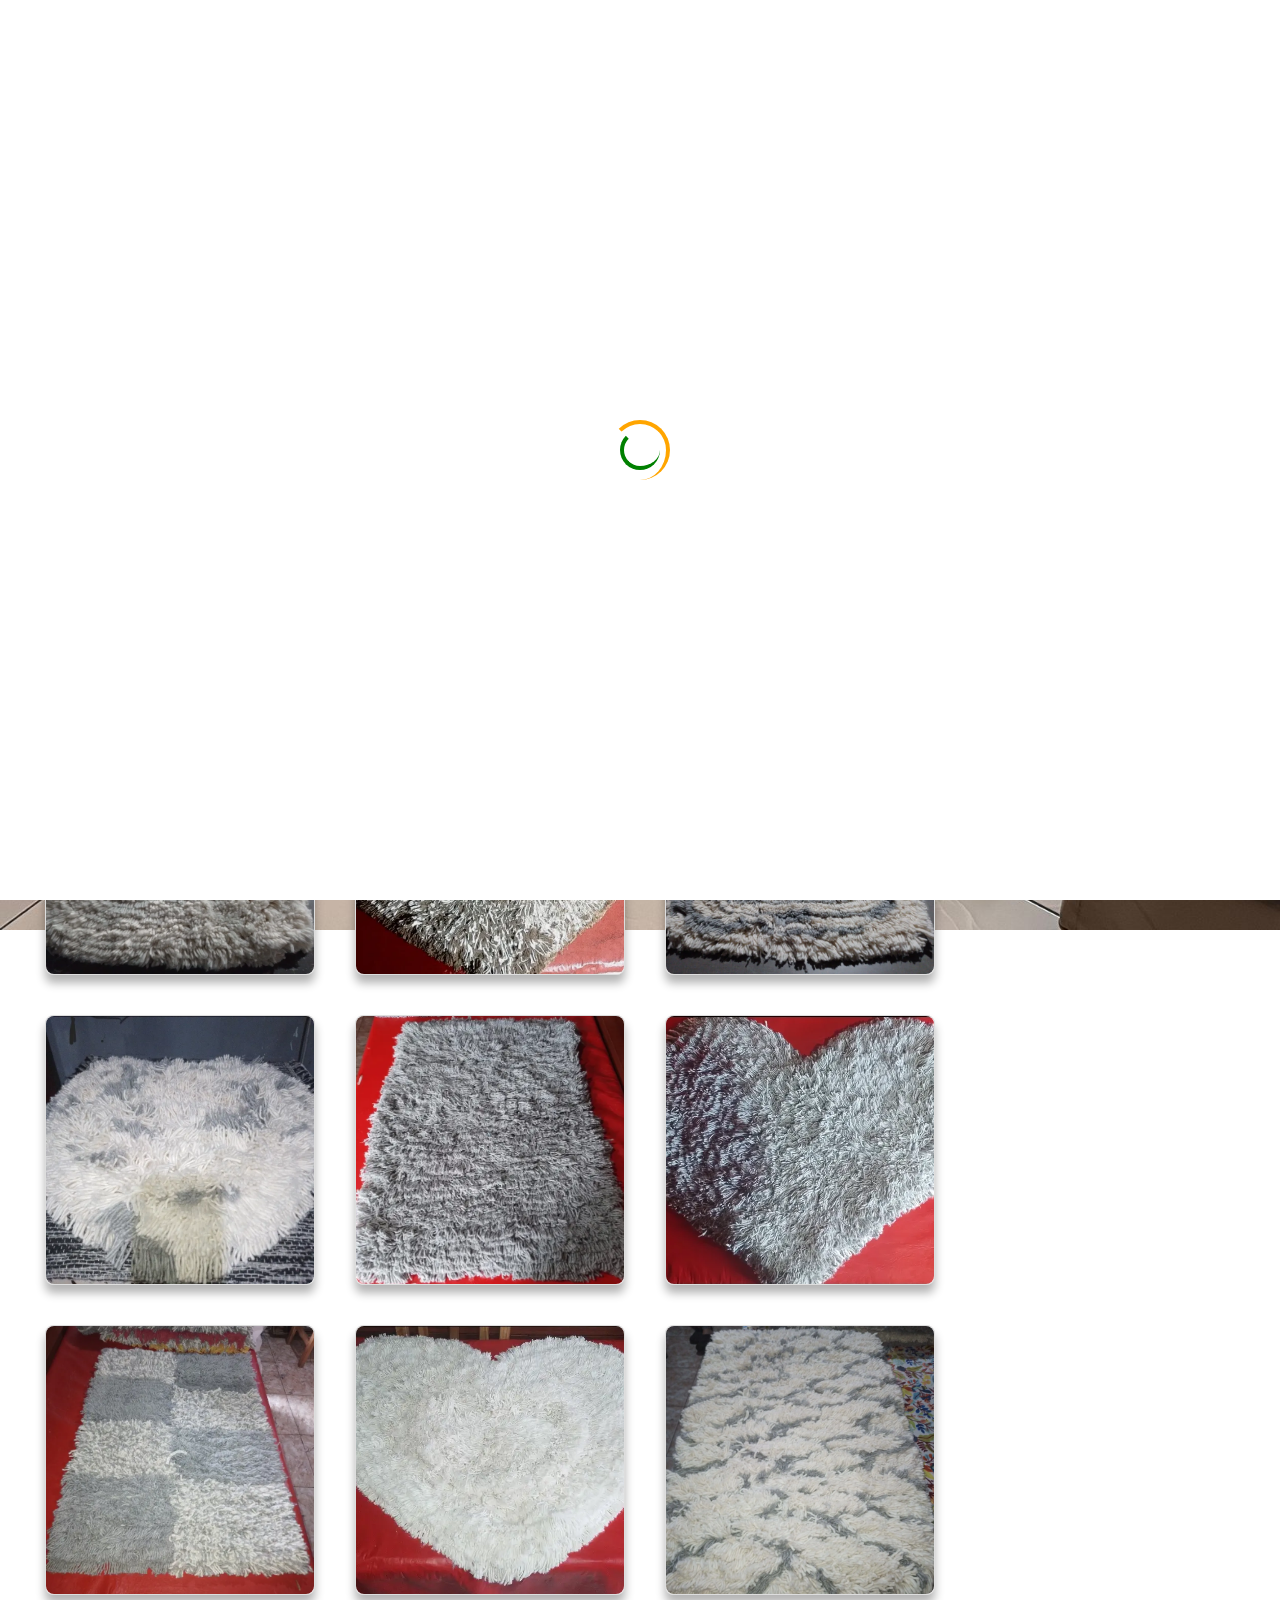
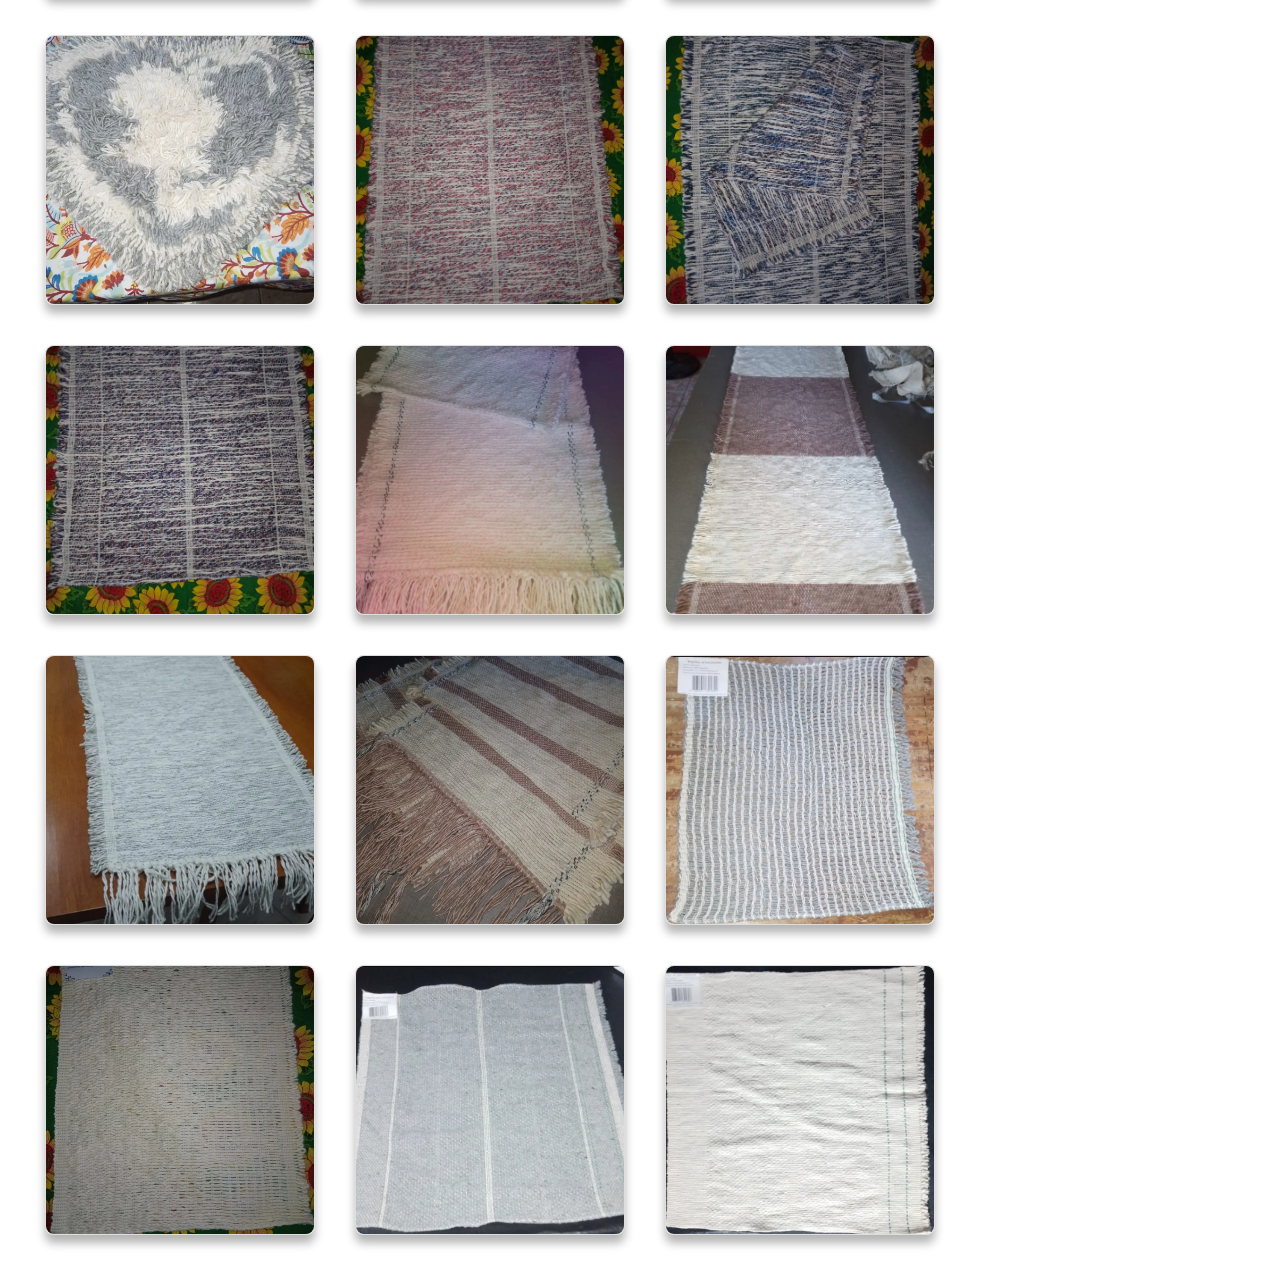
==== Pedidos.html @ 4a9f164c "Add files via upload" ====
<!DOCTYPE html>
<html lang="es">

<head>
    <meta charset="UTF-8">
    <meta name="viewport" content="width=device-width, initial-scale=1.0">
    <title>La Conquista - Pedidos</title>
    <link rel="shortcut icon" href="/asset/media/logo.webp" type="image/x-icon">

    <link rel="stylesheet" href="/asset/css/pedido.css">
</head>

<body>
    <header>
        <div id="loaderPagina" class="section_loader">
            <div class="loader">
                <div class="loader_1"></div>
                <div class="loader_2"></div>
            </div>
        </div>
        <div class="header-container">
            <nav class="nav-menu">
                <ul class="menu">
                    <li><a href="/index.html"><span class="spanmenu">Inicio</span></a></li>
                    <li><a href="/index.html#productos"><span class="spanmenu" >Producto</span></a></li>
                    <li><a href="/index.html#nosotros"><span class="spanmenu">Nosotros</span></a></li>
                    <li><a href="/index.html#contacto"><span class="spanmenu">Contacto</span></a></li>
                </ul>
            </nav>
    </header>
    <main>
        <section class="productos">
            <!-- aqui se generaran los productos -->
        </section>
        <div class="contenedor">
            <main id="items" class="productos"></main>

            <aside class="carrito-container">
                <div class="carrito">
                    <h2 class="text-center">Carrito</h2>
                    <ul id="carrito" class="lista-carrito"></ul>
                    <h4 class="text-center">Cantidad total: <span id="total-cantidad">0</span></h4>
                    <button id="boton-vaciar" class="btn rojo">Vaciar</button>
                    <button id="boton-pedido" class="btn verde">Realizar pedido</button>
                </div>
            </aside>
        </div>


    </main>



    <script src="/asset/js/pedidos.js"></script>
    <script src="/asset/js/pantallaDeCarga.js"></script>
</body>

</html>
---- asset/css/pedido.css ----
* {
    margin: 0;
    padding: 0;
    box-sizing: border-box;
    scroll-behavior: smooth;
}

body{
    background: url('/asset/media/fondo.jpg') no-repeat center/cover;
    background-attachment: fixed;
}
/* Pantalla de carga  */
.section_loader {
    position: fixed;
    left: 0;
    top: 0;
    height: 100%;
    width: 100%;
    background-color: white;
    z-index: 9999;
    display: none;
    justify-content: center;
    align-items: center;
}

.loader {
    position: relative;
    width: 60px;
    height: 60px;
}

.loader .loader_1 {
    position: absolute;
    width: 100%;
    height: 100%;
    border: 4px solid orange;
    border-left-color: transparent;
    border-bottom: none;
    border-radius: 50%;
    animation: loader-1 1s cubic-bezier(0.42, 0.61, 0.58, 0.41) infinite;
}

.loader .loader_2 {
    position: absolute;
    width: 40px;
    height: 40px;
    border: 4px solid green;
    border-top-color: transparent;
    border-right: none;
    border-radius: 50%;
    left: calc(50% - 20px);
    top: calc(50% - 20px);
    animation: loader-2 1s cubic-bezier(0.42, 0.61, 0.58, 0.41) infinite;
}

.show_loader {
    display: flex;
}

@keyframes loader-1 {
    0% {
        transform: rotate(0deg);
    }

    100% {
        transform: rotate(360deg);
    }
}

@keyframes loader-2 {
    0% {
        transform: rotate(0deg);
    }

    100% {
        transform: rotate(-360deg);
    }
}

/* Estilo del header */

.nav-menu {
    position: fixed;
    top: 0;
    width: 100%;
    z-index: 100;
    display: flex;
    justify-content: space-around;
    align-items: center;
    padding: 10px 20px;
    background: #fcf8f5c4;
    border-radius: 0%;
    transition: all 0.3s ease-in-out;
}

.nav-menu .menu {
    list-style: none;
    display: flex;
    gap: 10px;
    margin: 0;
    padding: 0;
}

.nav-menu a {
    font-family:'Poppins', sans-serif;
    font-weight: bold;
    color: black;
    text-decoration: none;
    font-size: 1rem;
    margin: 0 10px;
}

.nav-menu a:hover {
    color: #27813a;
}

.spanmenu {
    position: relative;
}

.spanmenu::before,
.spanmenu::after {
    content: '';
    position: absolute;
    left: 0;
    right: 0;
    height: 2px;
    background-color: #000000;
    transform: scaleX(0);
    transition: transform 0.5s ease;
}

.spanmenu::before {
    top: 0;
    transform-origin: center right;
}

.spanmenu:hover::before {
    transform-origin: center left;
    transform: scaleX(1);
}

.spanmenu::after {
    bottom: 0;
    transform-origin: center left;
}

.spanmenu:hover::after {
    transform-origin: center right;
    transform: scaleX(1);
}


/* Estilo del main */
.productos {
    display: grid;
    grid-template-columns: auto;
    gap: 15px;
    padding: 20px;
    width: 100vw;
}

#items {
    display: flex;
    flex-wrap: wrap;
    gap: 10px;

}

/* Cada tarjeta */
.card {
    width: 300px;
    height: 300px;
    position: relative;
    cursor: pointer;
    padding: 15px;
}


/* Parte interna de la tarjeta */
.card-inner {
    width: 100%;
    height: 100%;
    position: relative;
    transform-style: preserve-3d;
    transition: transform 0.8s;
}

/* Cara frontal y trasera */
.card-front,
.card-back {
    position: absolute;
    width: 100%;
    height: 100%;
    backface-visibility: hidden;
    border: 1px solid #ddd;
    border-radius: 8px;
    box-shadow: 0 8px 10px rgba(0, 0, 0, 0.3);
    background-color: #ffffffa1;
}

.card-front {
    background-color: #fff;
    display: flex;
    align-items: center;
    justify-content: center;
}

.card-front img {
    width: 100%;
    height: 100%;
    object-fit: cover;
    border-radius: 8px;
}

.card-back {
    color: #000000;
    transform: rotateY(180deg);
    display: flex;
    flex-direction: column;
    justify-content: center;
    align-items: center;
    padding: 10px;
}

.card-back img {
    width: 70%;
    height: 55%;
    object-fit: cover;
    border-radius: 8px;
}

.card-back h2 {
    text-align: center;
    align-items: center;
    font-size: large;
}

/* Activar el giro al hacer hover */
.card:hover .card-inner {
    transform: rotateY(180deg);
}


/* Contenedor principal */
.contenedor {
    display: flex;
    justify-content: space-between;
    align-items: flex-start;
    padding: 10px;
    gap: 15px;
    font-size: small;
}



/* Estilo del carrito */
.carrito-container {
    position: relative;
    width: 300px;
}

.carrito {
    background: white;
    padding: 10px;
    box-shadow: 0 4px 6px rgba(0, 0, 0, 0.1);
    border-radius: 8px;
}

.carrito ul{
    list-style-type: none;
}

/* Botones */
.btn {
    display: block;
    width: 100%;
    padding: 10px;
    border: none;
    border-radius: 5px;
    cursor: pointer;
    margin-top: 10px;
}

.btn-primary{
    background-color: rgb(0, 162, 255);
}

.rojo {
    background-color: #dc3545;
    color: white;
}

.btn-danger {
    background-color: #ff0019;
}


.verde {
    background-color: #28a745;
    color: white;
}

/* Responsividad */

@media (max-width: 768px) {
    .nav-menu {
        flex-wrap: wrap;
        justify-content: center;
        padding: 5px;
    }

    .nav-menu a {
        font-size: 0.9rem;
        margin: 5px;
    }

    .contenedor {
        flex-direction: column;
        align-items: center;
    }

    .productos {
        grid-template-columns: repeat(2, 1fr);
        justify-items: center;
    }

    .card {
        width: 350px;
        height: 350px;
        position: relative;
        cursor: pointer;
    }

    .carrito-container {
        width: 100%;
    }
}
@media (max-width: 450px) {
    .contenedor {
        flex-direction: column;
        align-items: center;
    }
    .card {
        width: 370px;
        height: 370px;
        position: relative;
        cursor: pointer;
    }

    .productos {
        grid-template-columns: auto;
        justify-items: center;
    }

    .carrito-container {
        width: 100%;
    }
}

h2,
h4,
p {
    color: #343a40;
}

/* Asegura que los elementos no se desborden */
.container,
.productos {
    width: 100%;
}
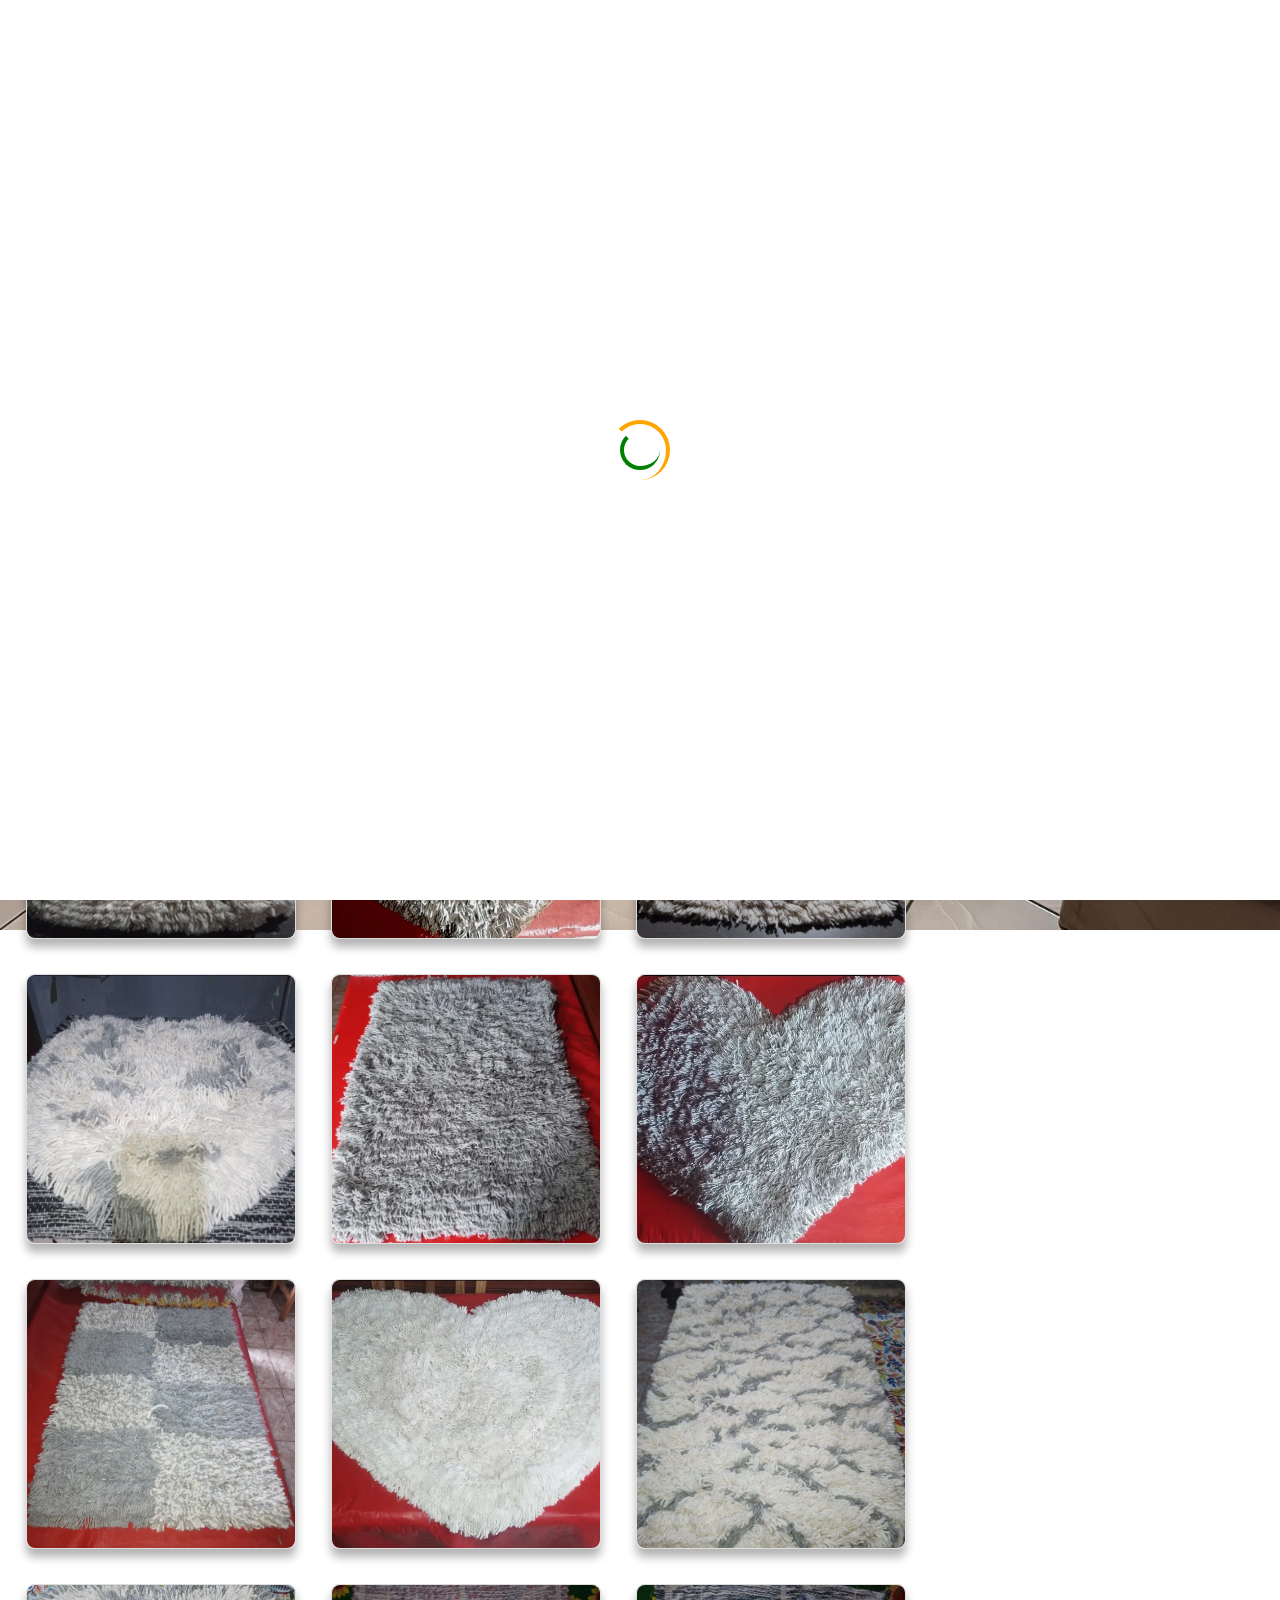
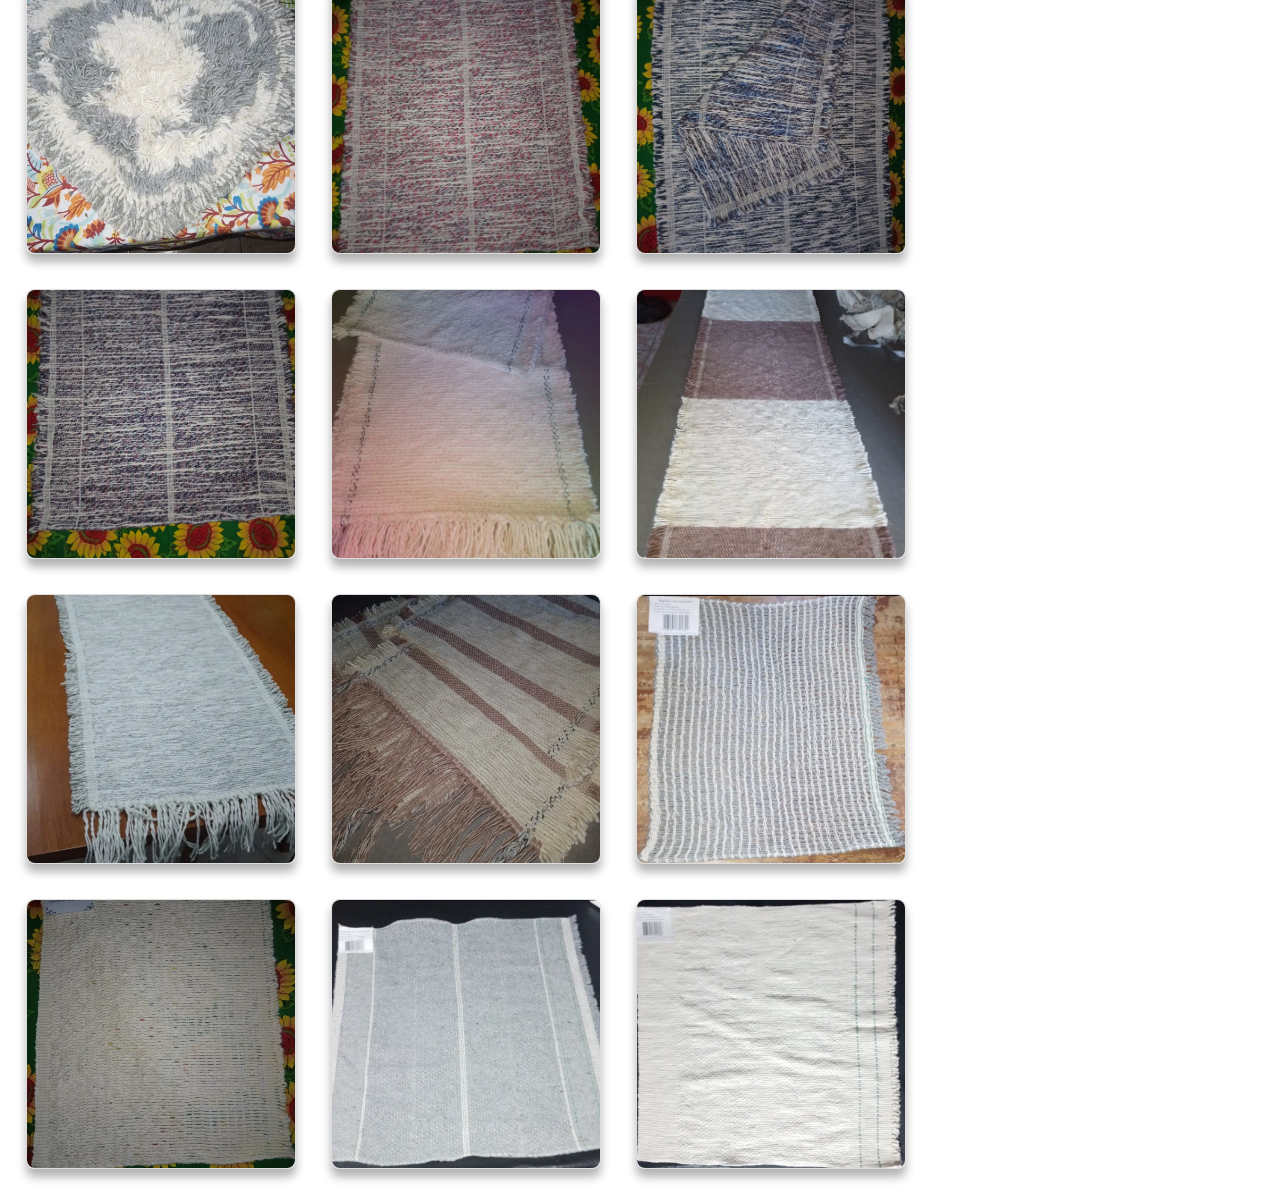
==== commit 9ad087e1: "Update Pedidos.html" ====
--- a/Pedidos.html
+++ b/Pedidos.html
@@ -29,8 +29,16 @@
             </nav>
     </header>
     <main>
-        <section class="productos">
-            <!-- aqui se generaran los productos -->
+        <section class="sec-productos">
+            <div class="filtros">
+                <button data-tipo="Todos" class="filtro">Todos</button>
+                <button data-tipo="Alfombras" class="filtro">Alfombras</button>
+                <button data-tipo="Caminos de Mesa" class="filtro">Caminos de Mesa</button>
+                <button data-tipo="Elementos de Limpieza" class="filtro">Elementos de Limpieza</button>
+            </div>
+            <section class="productos">
+                <!-- aqui se generaran los productos -->
+            </section>
         </section>
         <div class="contenedor">
             <main id="items" class="productos"></main>
@@ -55,4 +63,4 @@
     <script src="/asset/js/pantallaDeCarga.js"></script>
 </body>
 
-</html>+</html>
--- a/asset/css/pedido.css
+++ b/asset/css/pedido.css
@@ -155,15 +155,15 @@
 .productos {
     display: grid;
     grid-template-columns: auto;
-    gap: 15px;
-    padding: 20px;
+    gap: 10px;
+    padding: 5px 5px 5px 1px;
     width: 100vw;
 }
 
 #items {
     display: flex;
     flex-wrap: wrap;
-    gap: 10px;
+    gap: 5px;
 
 }
 
@@ -368,4 +368,4 @@
 .container,
 .productos {
     width: 100%;
-}+}
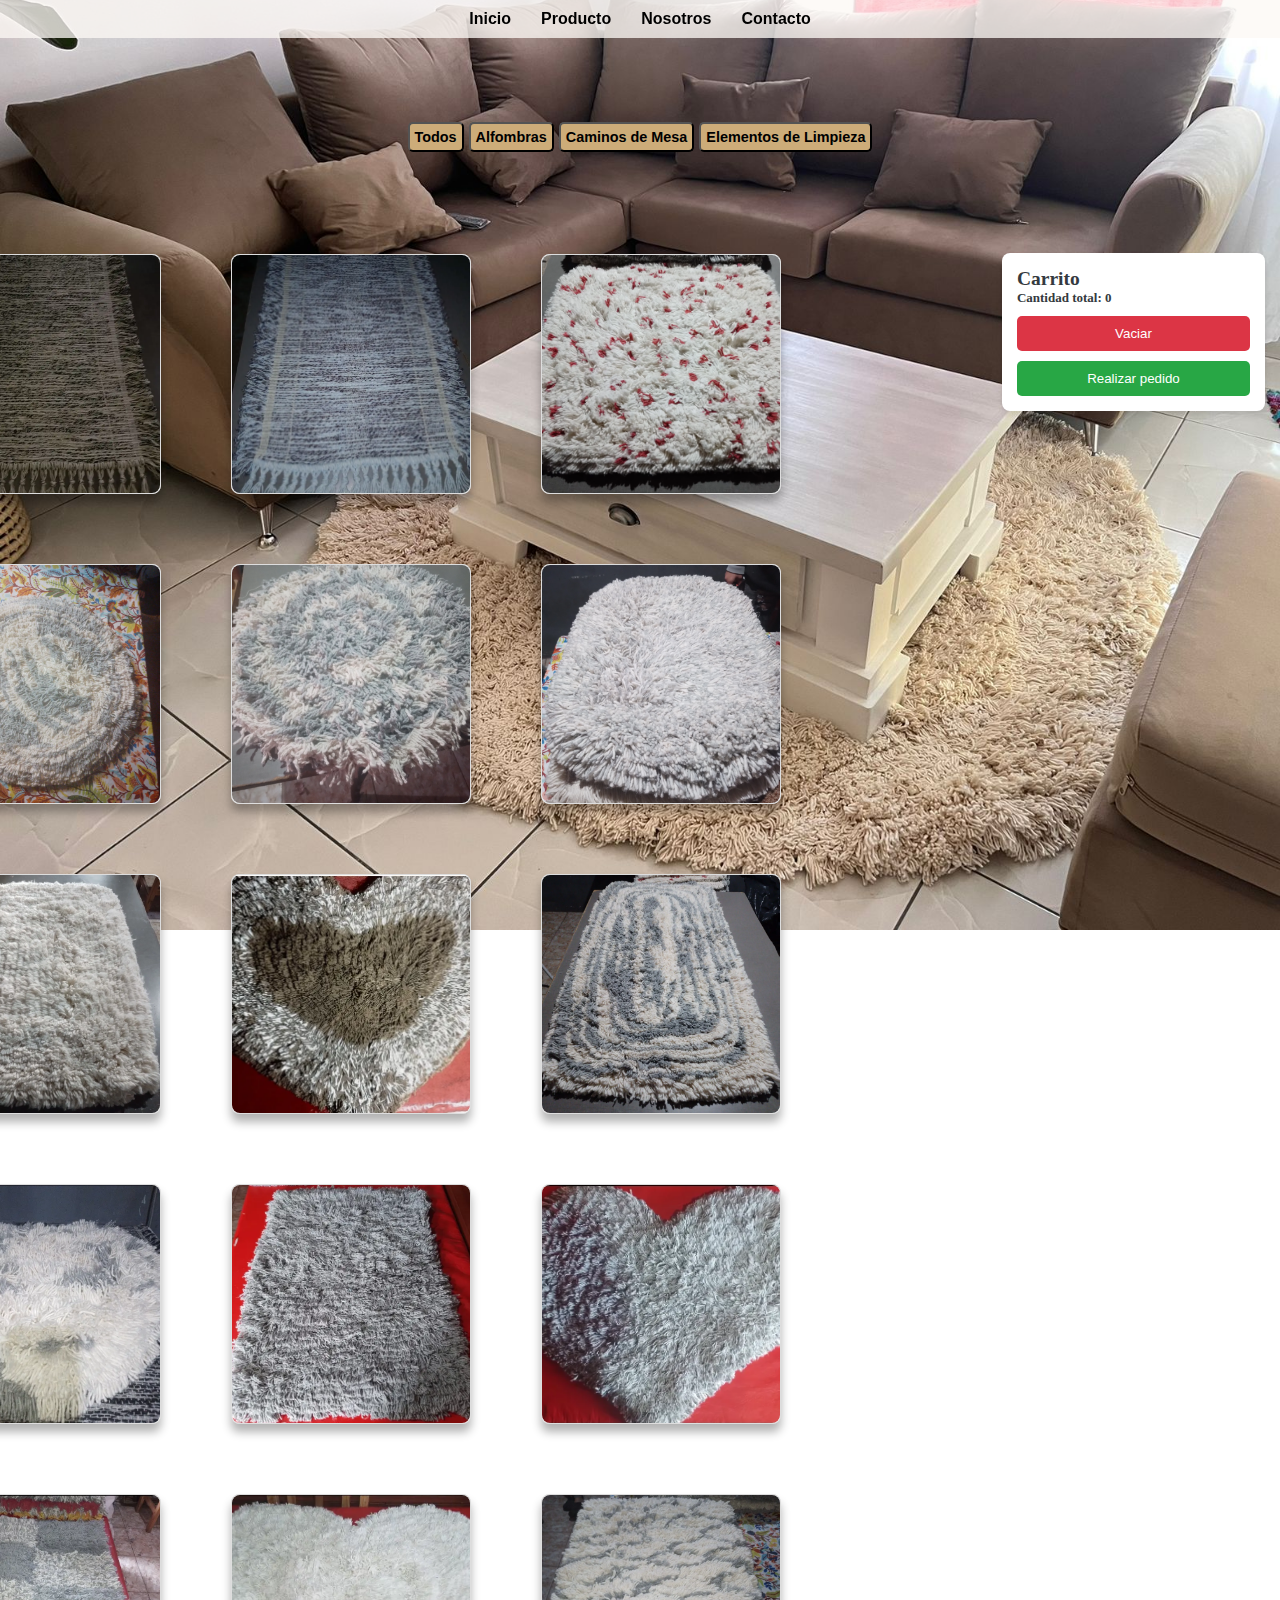
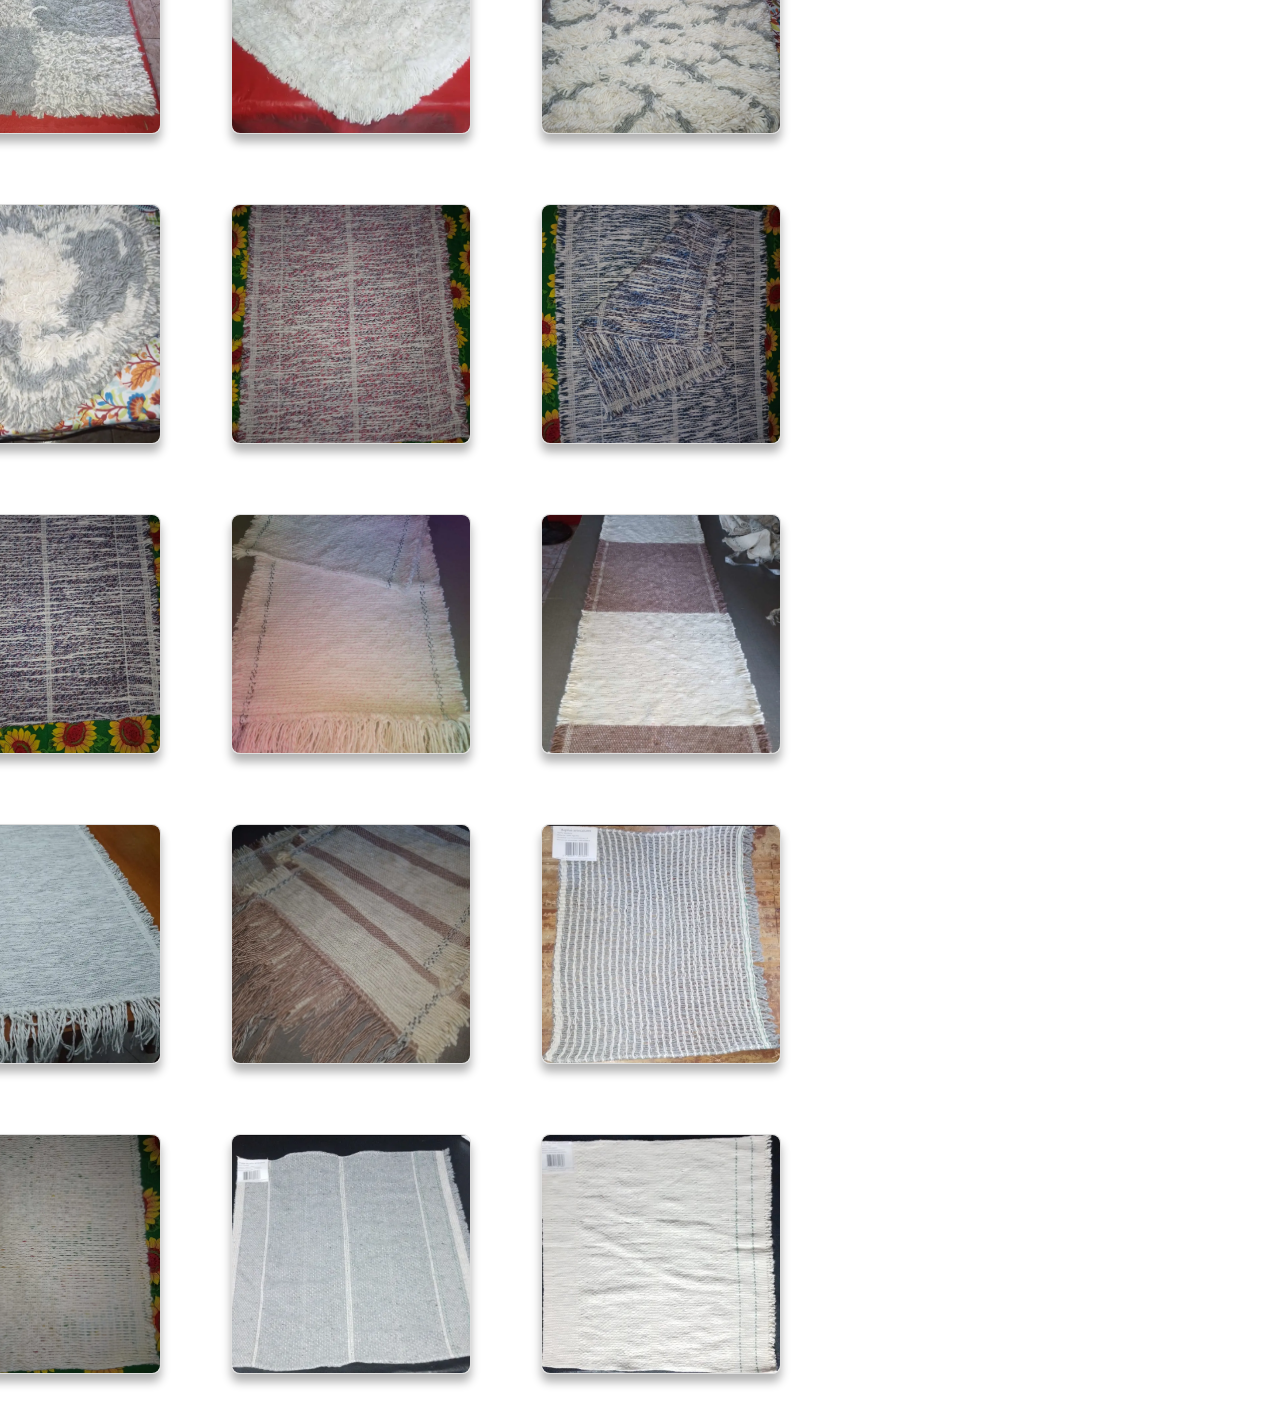
==== commit 7ed94ce0: "Update Pedidos.html" ====
--- a/Pedidos.html
+++ b/Pedidos.html
@@ -59,8 +59,8 @@
 
 
 
-    <script src="/asset/js/pedidos.js"></script>
-    <script src="/asset/js/pantallaDeCarga.js"></script>
+    <script src="/asset/js/pantallaDeCarga.js" defer></script>
+    <script src="/asset/js/pedidos.js" defer></script>
 </body>
 
 </html>
--- a/asset/css/pedido.css
+++ b/asset/css/pedido.css
@@ -5,10 +5,11 @@
     scroll-behavior: smooth;
 }
 
-body{
+body {
     background: url('/asset/media/fondo.jpg') no-repeat center/cover;
     background-attachment: fixed;
 }
+
 /* Pantalla de carga  */
 .section_loader {
     position: fixed;
@@ -102,7 +103,7 @@
 }
 
 .nav-menu a {
-    font-family:'Poppins', sans-serif;
+    font-family: 'Poppins', sans-serif;
     font-weight: bold;
     color: black;
     text-decoration: none;
@@ -152,10 +153,37 @@
 
 
 /* Estilo del main */
+.sec-productos .filtros{
+    justify-content: center;
+
+}
+.filtros {
+    margin-bottom: 2rem;
+    margin-top: 7rem;
+    display: flex;
+    gap: 5px;
+    padding: 10px;
+}
+
+.filtro {
+    padding: 5px 5px;
+    background-color: #cdac79;
+    border-radius: 5px;
+    cursor: pointer;
+    transition: background-color 0.3s;
+}
+
+.filtros button {
+    font-family: 'Poppins', sans-serif;
+    font-weight: bold;
+    font-size: 0.9rem;
+    color: black;
+}
+
 .productos {
     display: grid;
     grid-template-columns: auto;
-    gap: 10px;
+    margin-left: -10%;
     padding: 5px 5px 5px 1px;
     width: 100vw;
 }
@@ -163,7 +191,7 @@
 #items {
     display: flex;
     flex-wrap: wrap;
-    gap: 5px;
+    gap: 10px;
 
 }
 
@@ -173,7 +201,7 @@
     height: 300px;
     position: relative;
     cursor: pointer;
-    padding: 15px;
+    padding: 30px;
 }
 
 
@@ -247,7 +275,7 @@
     display: flex;
     justify-content: space-between;
     align-items: flex-start;
-    padding: 10px;
+    padding: 15px 15px 15px 15px;
     gap: 15px;
     font-size: small;
 }
@@ -258,16 +286,17 @@
 .carrito-container {
     position: relative;
     width: 300px;
+    margin-top: 2.1rem;
 }
 
 .carrito {
     background: white;
-    padding: 10px;
+    padding: 15px;
     box-shadow: 0 4px 6px rgba(0, 0, 0, 0.1);
     border-radius: 8px;
 }
 
-.carrito ul{
+.carrito ul {
     list-style-type: none;
 }
 
@@ -282,8 +311,8 @@
     margin-top: 10px;
 }
 
-.btn-primary{
-    background-color: rgb(0, 162, 255);
+.btn-primary {
+    background-color: #cdac79;
 }
 
 .rojo {
@@ -336,11 +365,13 @@
         width: 100%;
     }
 }
+
 @media (max-width: 450px) {
     .contenedor {
         flex-direction: column;
         align-items: center;
     }
+
     .card {
         width: 370px;
         height: 370px;
